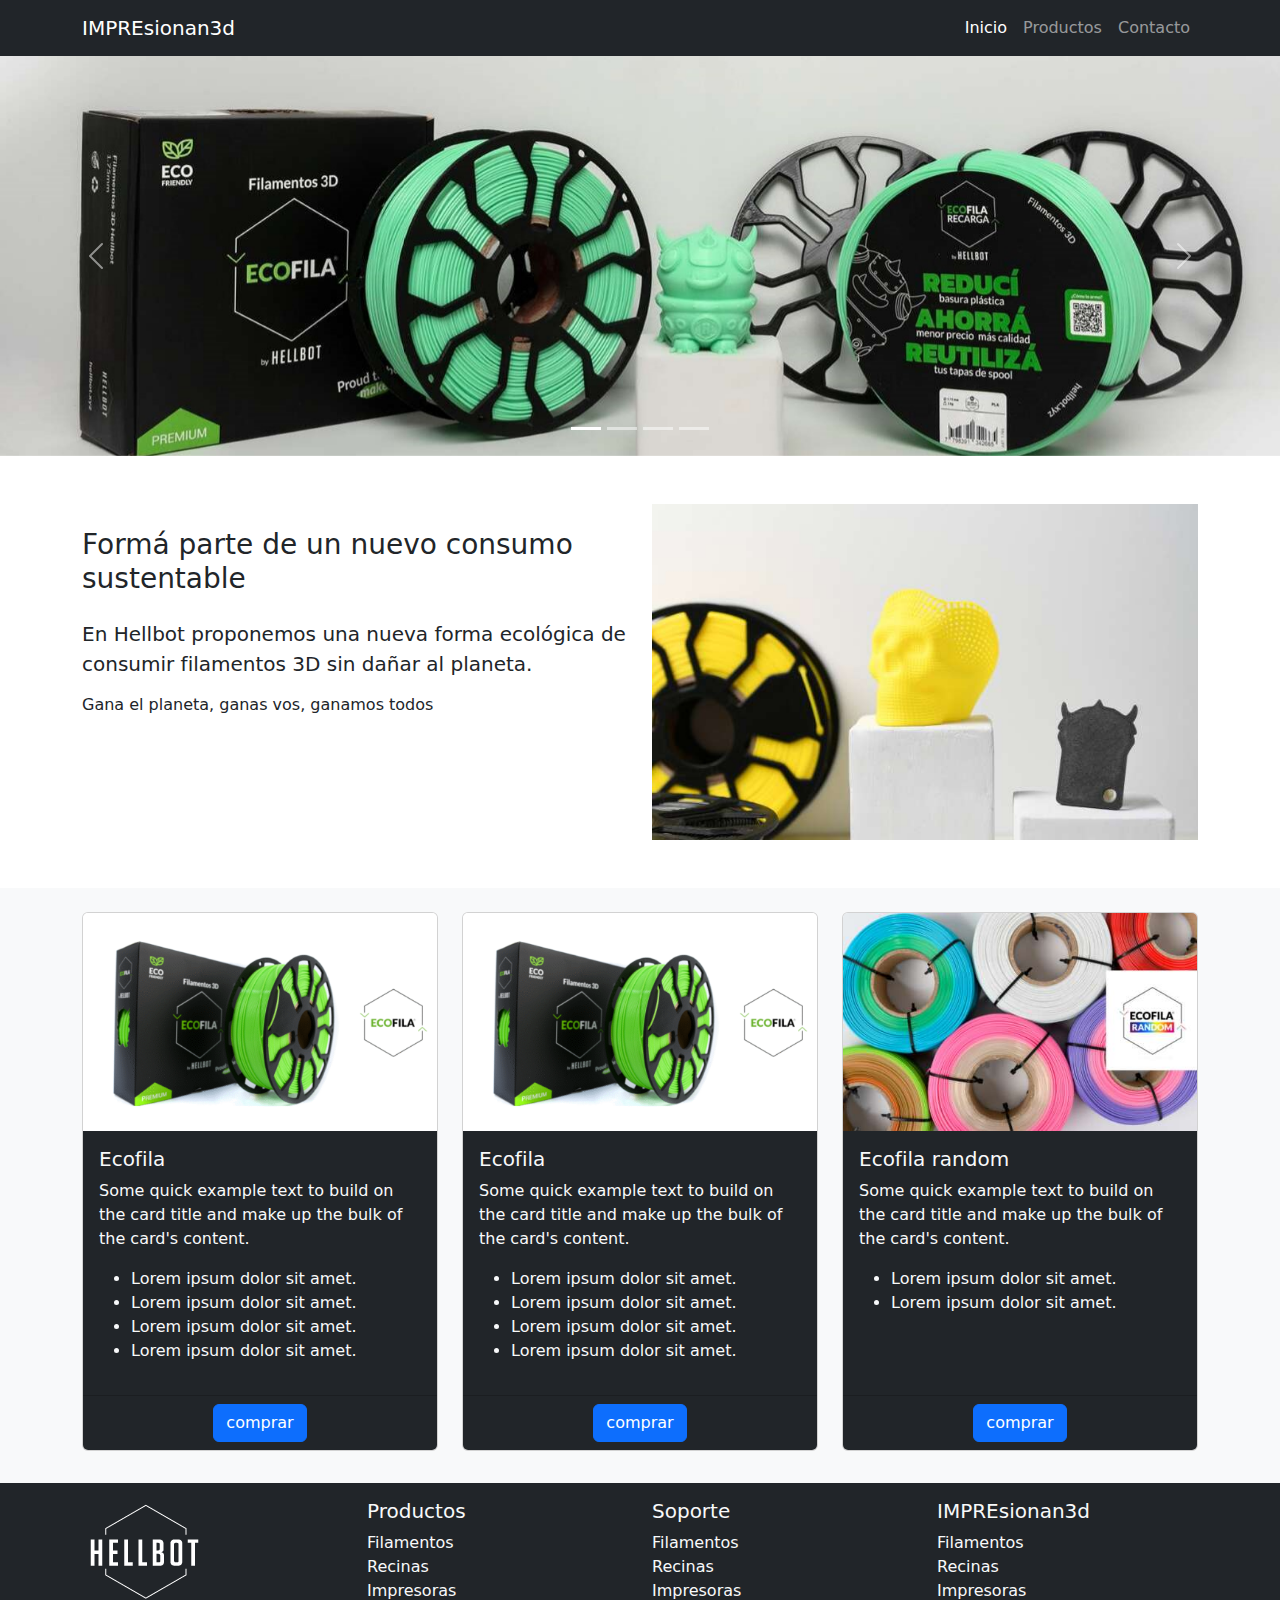
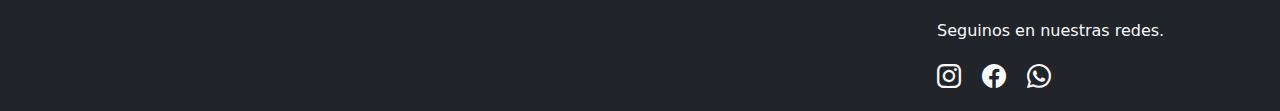
==== index.html @ c32be2dc "estructura completa del proyecto" ====
<!DOCTYPE html>
<html lang="es">
  <head>
    <meta charset="UTF-8" />
    <meta name="viewport" content="width=device-width, initial-scale=1.0" />
    <meta name="description" content="Venta de insumos para impresiones 3d." />
    <meta
      name="kaywords"
      content="filamento, recina, pla, petg, impresiones 3d"
    />
    <meta name="author" content="Facundo Alejo Herrera" />
    <link rel="stylesheet" href="./css/bootstrap.min.css" />
    <link rel="stylesheet" href="./css/style.css" />
    <link
      rel="stylesheet"
      href="https://cdn.jsdelivr.net/npm/bootstrap-icons@1.11.1/font/bootstrap-icons.css"
    />
    <title>Impresionan3D</title>
  </head>
  <body>
    <header>
      <nav class="navbar navbar-expand-lg bg-dark navbar-dark">
        <div class="container">
          <a class="navbar-brand" href="./index.html">IMPREsionan3d</a>
          <button
            class="navbar-toggler"
            type="button"
            data-bs-toggle="collapse"
            data-bs-target="#navbarSupportedContent"
            aria-controls="navbarSupportedContent"
            aria-expanded="false"
            aria-label="Toggle navigation"
          >
            <span class="navbar-toggler-icon"></span>
          </button>
          <div class="collapse navbar-collapse" id="navbarSupportedContent">
            <ul class="navbar-nav ms-auto mb-2 mb-lg-0">
              <li class="nav-item">
                <a
                  class="nav-link active"
                  aria-current="page"
                  href="./index.html"
                  >Inicio</a
                >
              </li>
              <li class="nav-item">
                <a class="nav-link" href="./pages/productos.html">Productos</a>
              </li>
              <li class="nav-item">
                <a class="nav-link" href="./pages/contacto.html">Contacto</a>
              </li>
            </ul>
          </div>
        </div>
      </nav>
    </header>
    <main>
      <section id="carouselProductosPrincipales" class="carousel slide">
        <!-- rayitas que aparecen abajo -->
        <div class="carousel-indicators">
          <button
            type="button"
            data-bs-target="#carouselProductosPrincipales"
            data-bs-slide-to="0"
            class="active"
            aria-current="true"
            aria-label="Slide 1"
          ></button>
          <button
            type="button"
            data-bs-target="#carouselProductosPrincipales"
            data-bs-slide-to="1"
            aria-label="Slide 2"
          ></button>
          <button
            type="button"
            data-bs-target="#carouselProductosPrincipales"
            data-bs-slide-to="2"
            aria-label="Slide 3"
          ></button>
          <button
            type="button"
            data-bs-target="#carouselProductosPrincipales"
            data-bs-slide-to="3"
            aria-label="Slide 4"
          ></button>
        </div>
        <!-- imagenes -->
        <div class="carousel-inner">
          <div class="carousel-item active">
            <img
              src="./img/Ecofilas-1620x1080.jpg"
              class="d-block w-100 carouselProductos"
              alt="..."
            />
          </div>
          <div class="carousel-item">
            <img
              src="./img/DSC_5525-1620x1080.jpg"
              class="d-block w-100 carouselProductos"
              alt="..."
            />
          </div>
          <div class="carousel-item">
            <img
              src="./img/softcolors-1620x1080.jpg "
              class="d-block w-100 carouselProductos"
              alt="..."
            />
          </div>
          <div class="carousel-item">
            <img
              src="./img/DSC_5525-1620x1080.jpg"
              class="d-block w-100 carouselProductos"
              alt="..."
            />
          </div>
        </div>
        <!-- flechas atras adelante -->
        <button
          class="carousel-control-prev"
          type="button"
          data-bs-target="#carouselProductosPrincipales"
          data-bs-slide="prev"
        >
          <span class="carousel-control-prev-icon" aria-hidden="true"></span>
          <span class="visually-hidden">Previous</span>
        </button>
        <button
          class="carousel-control-next"
          type="button"
          data-bs-target="#carouselProductosPrincipales"
          data-bs-slide="next"
        >
          <span class="carousel-control-next-icon" aria-hidden="true"></span>
          <span class="visually-hidden">Next</span>
        </button>
      </section>
      <section class="container my-5">
        <div class="row">
          <div class="col-md-6 mb-1">
            <article>
              <h3 class="my-4">Formá parte de un nuevo consumo sustentable</h3>
              <p class="lead">
                En Hellbot proponemos una nueva forma ecológica de consumir
                filamentos 3D sin dañar al planeta.
              </p>
              <h6>Gana el planeta, ganas vos, ganamos todos</h6>
            </article>
          </div>
          <div class="col-md-6">
            <img
              src="./img/petg-650x400.jpg"
              class="img-fluid"
              alt="producto de craneo"
            />
          </div>
        </div>
      </section>
      <section class="bg-light py-4">
        <div class="container">
          <article class="row justify-content-center">
            <div class="col-md-6 col-lg-4 mb-2">
              <div class="card h-100">
                <img
                  src="./img/Ecofila-480x295.png"
                  class="card-img-top"
                  alt="filamento ecofila"
                />
                <div class="card-body bg-dark text-light">
                  <h5 class="card-title">Ecofila</h5>
                  <p class="card-text">
                    Some quick example text to build on the card title and make
                    up the bulk of the card's content.
                  </p>
                  <ul>
                    <li>Lorem ipsum dolor sit amet.</li>
                    <li>Lorem ipsum dolor sit amet.</li>
                    <li>Lorem ipsum dolor sit amet.</li>
                    <li>Lorem ipsum dolor sit amet.</li>
                  </ul>
                </div>
                <div class="text-center card-footer bg-dark">
                  <a href="./pages/productos.html" class="btn btn-primary"
                    >comprar</a
                  >
                </div>
              </div>
            </div>
            <div class="col-md-6 col-lg-4 mb-2">
              <div class="card h-100">
                <img
                  src="./img/Ecofila-480x295.png"
                  class="card-img-top"
                  alt="filamento ecofila"
                />
                <div class="card-body bg-dark text-light">
                  <h5 class="card-title">Ecofila</h5>
                  <p class="card-text">
                    Some quick example text to build on the card title and make
                    up the bulk of the card's content.
                  </p>
                  <ul>
                    <li>Lorem ipsum dolor sit amet.</li>
                    <li>Lorem ipsum dolor sit amet.</li>
                    <li>Lorem ipsum dolor sit amet.</li>
                    <li>Lorem ipsum dolor sit amet.</li>
                  </ul>
                </div>
                <div class="text-center card-footer bg-dark">
                  <a href="./pages/productos.html" class="btn btn-primary"
                    >comprar</a
                  >
                </div>
              </div>
            </div>
            <div class="col-md-6 col-lg-4 mb-2">
              <!-- h-100 hace que todas las cards tengan la misma altura. -->
              <div class="card h-100">
                <img
                  src="./img/Ecofila-Random-480x295.jpg"
                  class="card-img-top"
                  alt="filamento ecofila"
                />
                <div class="card-body bg-dark text-light">
                  <h5 class="card-title">Ecofila random</h5>
                  <p class="card-text">
                    Some quick example text to build on the card title and make
                    up the bulk of the card's content.
                  </p>
                  <ul>
                    <li>Lorem ipsum dolor sit amet.</li>
                    <li>Lorem ipsum dolor sit amet.</li>
                  </ul>
                </div>
                <div class="text-center card-footer bg-dark">
                  <button
                    class="btn btn-primary"
                    type="button"
                    data-bs-toggle="modal"
                    data-bs-target="#modalFilamentoColores"
                  >
                    comprar
                  </button>
                </div>
              </div>
            </div>
          </article>
        </div>
      </section>
      <!-- Modal producto de la ultima card -->
      <div
        class="modal fade"
        id="modalFilamentoColores"
        tabindex="-1"
        aria-labelledby="modalFilamentoColoresLabel"
        aria-hidden="true"
      >
        <div class="modal-dialog">
          <div class="modal-content">
            <div class="modal-header">
              <h5 class="modal-title fs-5" id="modalFilamentoColoresLabel">
                Ecofila random
              </h5>
              <button
                type="button"
                class="btn-close"
                data-bs-dismiss="modal"
                aria-label="Close"
              ></button>
            </div>
            <div class="modal-body">
              <img
                src="./img/Ecofila-Random-480x295.jpg"
                class="img-fluid"
                alt="producto ecofila random"
              />
              <p>
                Lorem ipsum dolor sit, amet consectetur adipisicing elit. Ipsum
                rem quidem maiores sed illo natus magni, placeat sit?
                Voluptatum, repellendus ex velit repudiandae mollitia nostrum!
              </p>
              <p><b>Precio:</b> $5000</p>
            </div>
            <div class="modal-footer">
              <button type="button" class="btn btn-primary" disabled>
                Finalizar compra
              </button>
            </div>
          </div>
        </div>
      </div>
    </main>
    <footer class="bg-dark text-light py-3">
      <div class="container">
        <div class="row">
          <div class="col-md-12 col-lg-3 text-center text-lg-start">
            <img src="./img/logo-footer.png" alt="logo IMPREsionan3d" />
          </div>
          <div class="col-md-4 col-lg-3">
            <h5>Productos</h5>
            <ul class="listaProducto">
              <li>Filamentos</li>
              <li>Recinas</li>
              <li>Impresoras</li>
            </ul>
          </div>
          <div class="col-md-4 col-lg-3">
            <h5>Soporte</h5>
            <ul class="listaProducto">
              <li>Filamentos</li>
              <li>Recinas</li>
              <li>Impresoras</li>
            </ul>
          </div>
          <div class="col-md-4 col-lg-3">
            <h5>IMPREsionan3d</h5>
            <ul class="listaProducto">
              <li>Filamentos</li>
              <li>Recinas</li>
              <li>Impresoras</li>
            </ul>
            <p>Seguinos en nuestras redes.</p>
            <a href="#" class="link-light"
              ><i class="bi bi-instagram fs-4"></i
            ></a>
            <a href="#" class="link-light mx-3"
              ><i class="bi bi-facebook fs-4"></i
            ></a>
            <a href="#" class="link-light"
              ><i class="bi bi-whatsapp fs-4"></i
            ></a>
          </div>
        </div>
      </div>
    </footer>
    <script src="./js/bootstrap.min.js"></script>
  </body>
</html>
---- css/style.css ----
body {
    min-height: 100vh;
    display: flex;
    flex-direction: column;
}

main {
    flex-grow: 1;
}

.listaProducto {
    list-style: none;
    padding: 0;
}

.carouselProductos {
    height: 400px;
    object-fit: cover;
}
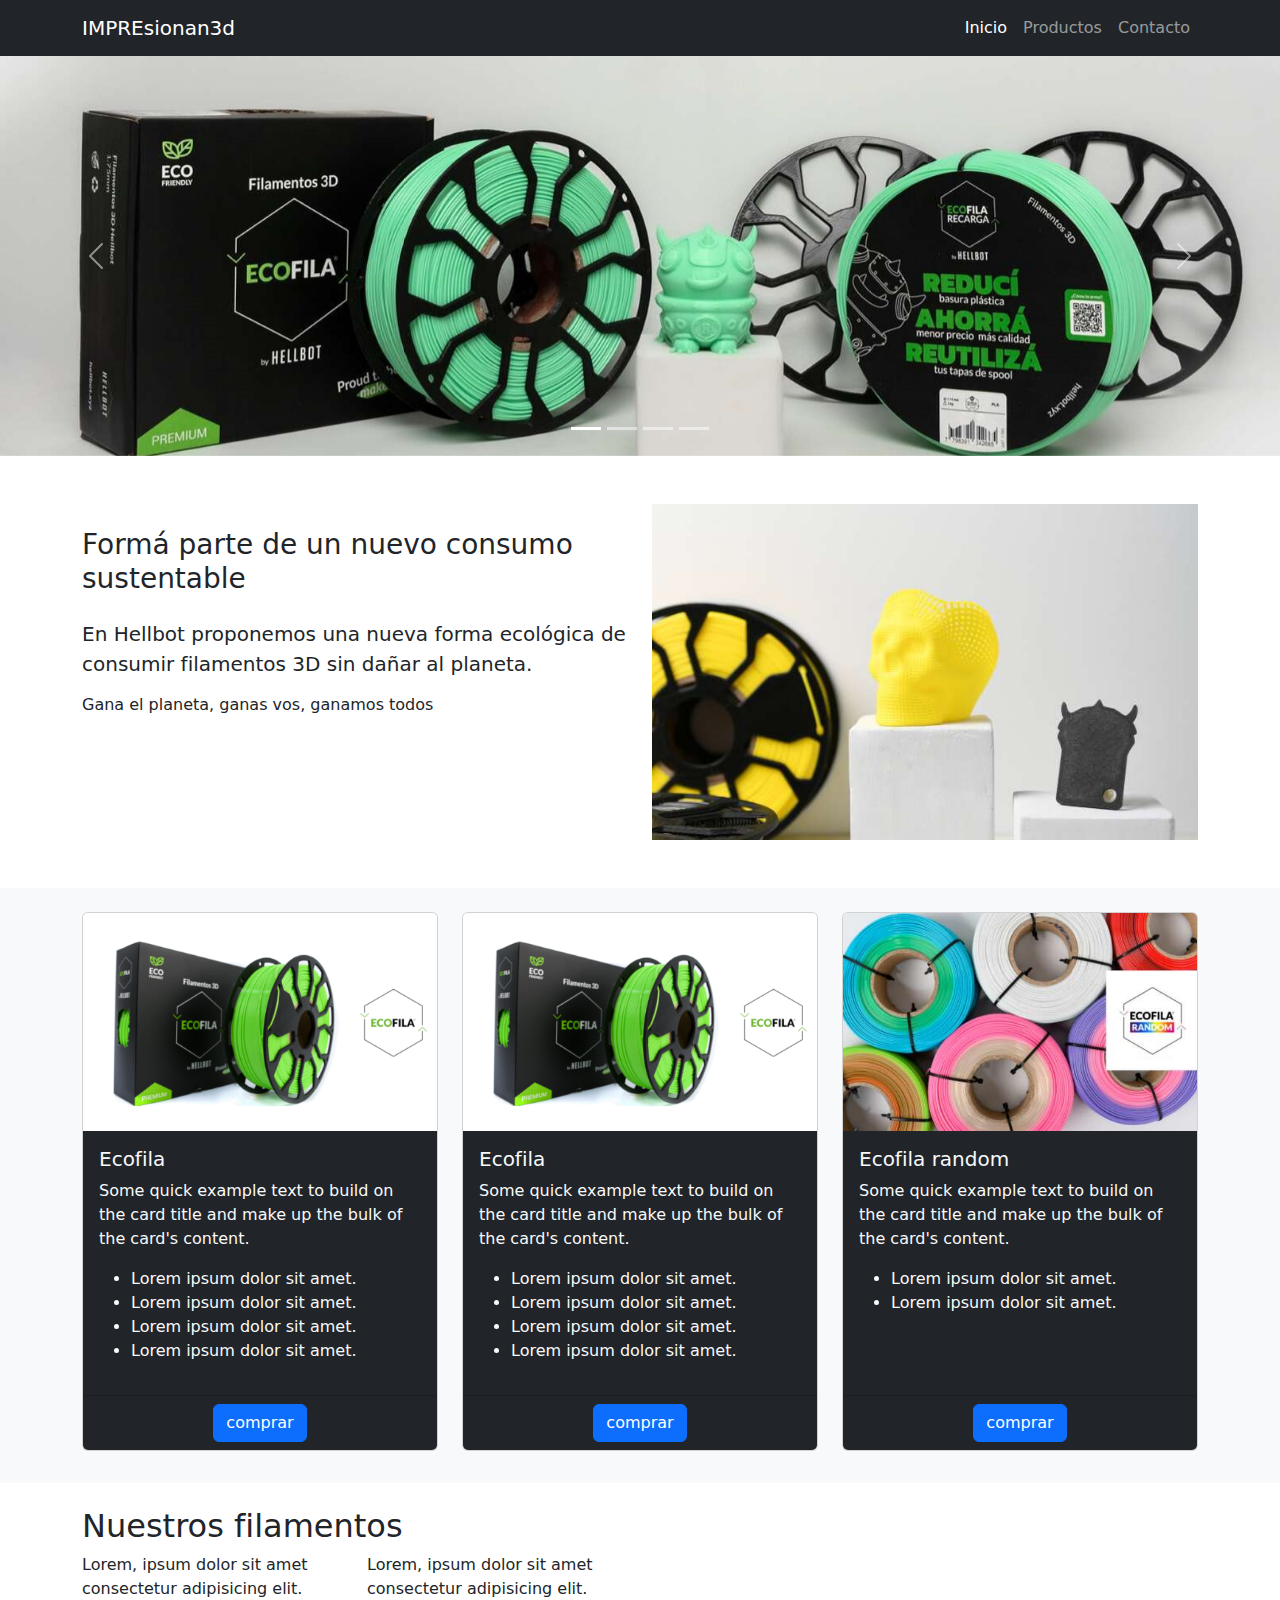
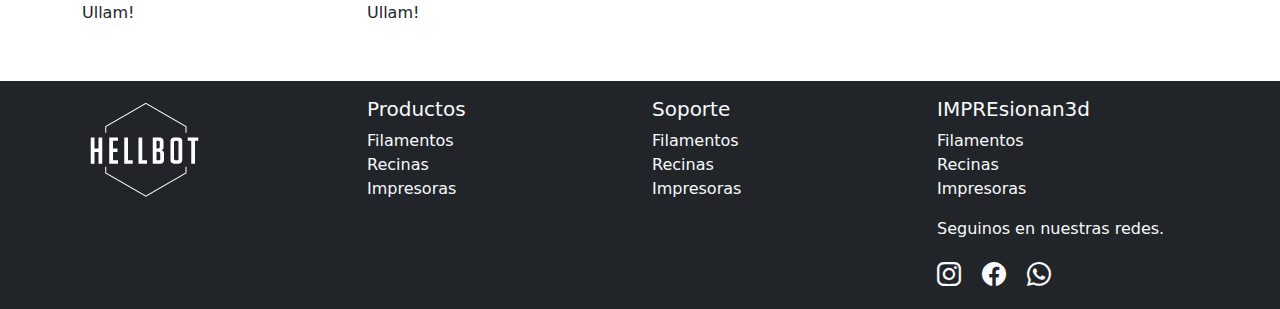
==== commit 921cf3bd: "creamos la grilla de productos, en la seccion nuestros filamentos" ====
--- a/index.html
+++ b/index.html
@@ -248,6 +248,17 @@
           </article>
         </div>
       </section>
+      <section class="my-4 container">
+        <h2>Nuestros filamentos</h2>
+        <article class="row">
+          <div class="col-12 col-md-4 col-lg-3 mb-3">
+            <p>Lorem, ipsum dolor sit amet consectetur adipisicing elit. Ullam!</p>
+          </div>
+          <div class="col-12 col-md-4 col-lg-3 mb-3">
+            <p>Lorem, ipsum dolor sit amet consectetur adipisicing elit. Ullam!</p>
+          </div>
+        </article>
+      </section>
       <!-- Modal producto de la ultima card -->
       <div
         class="modal fade"
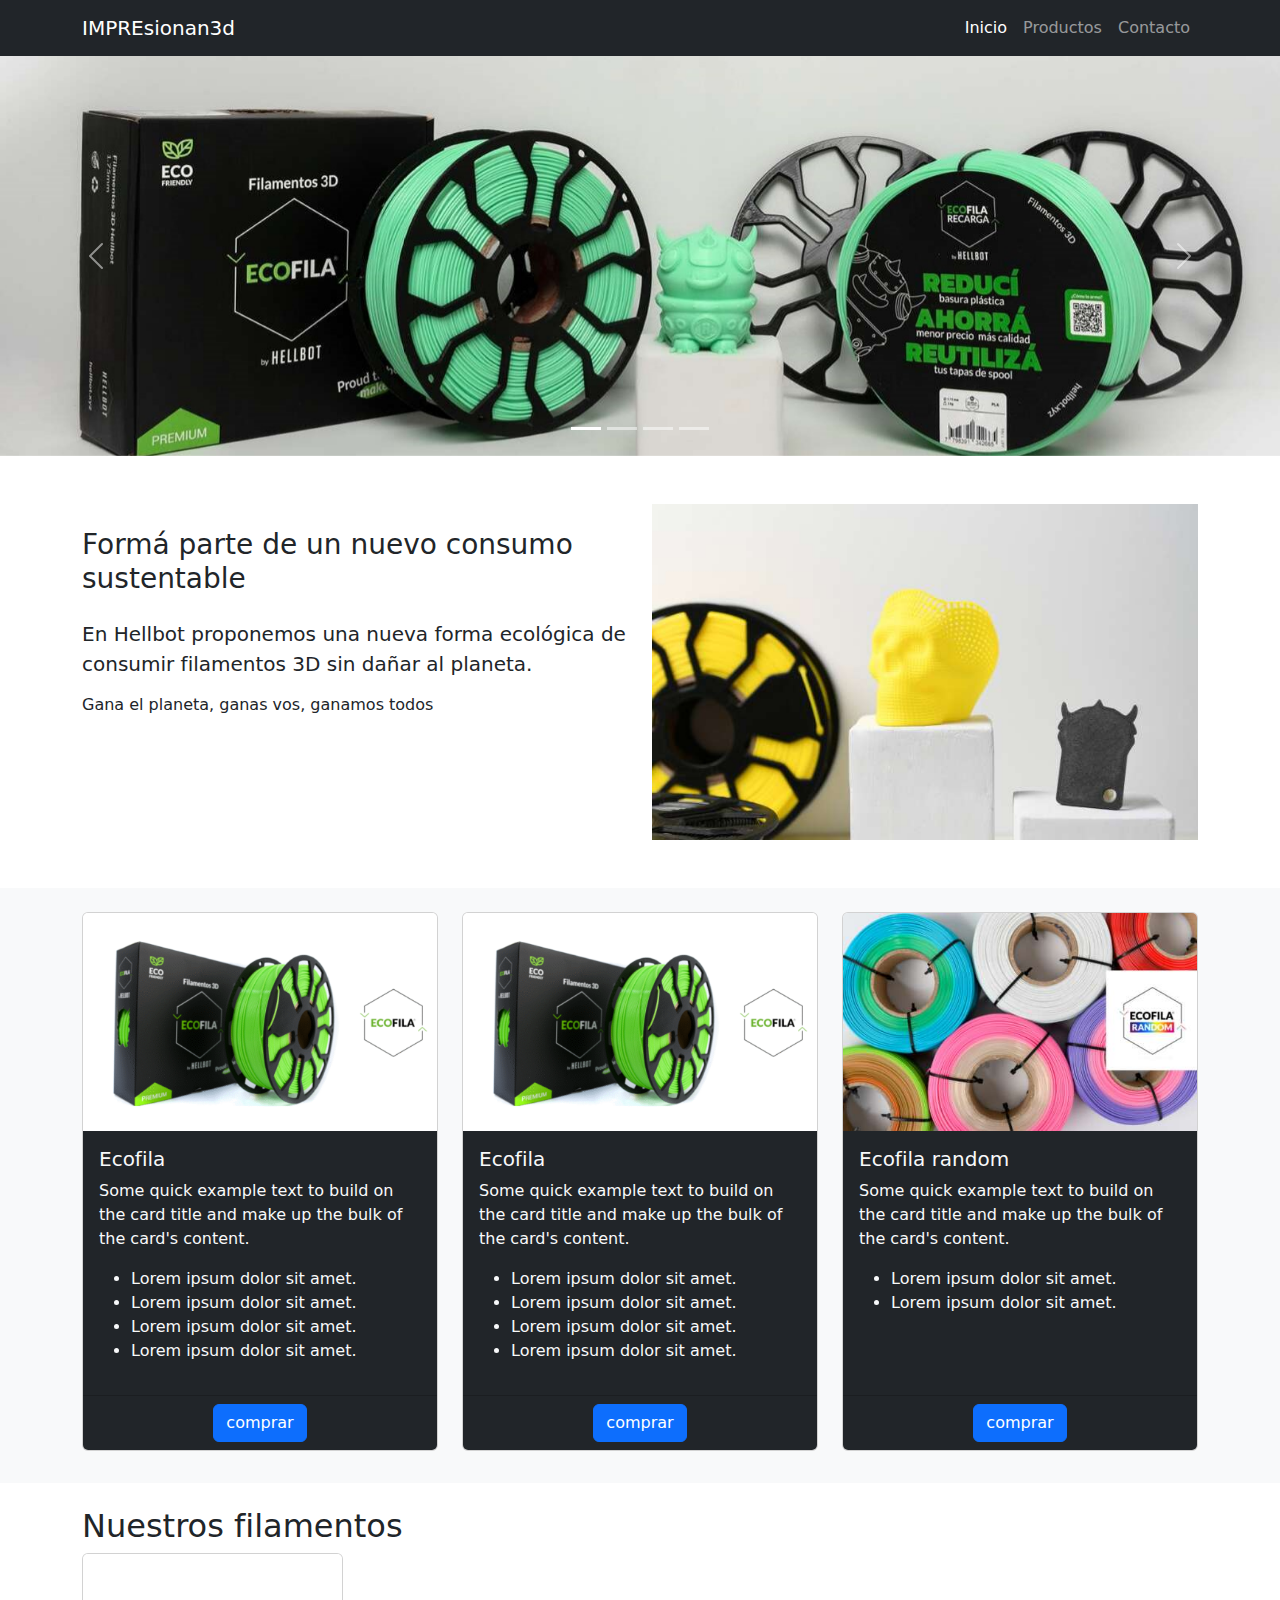
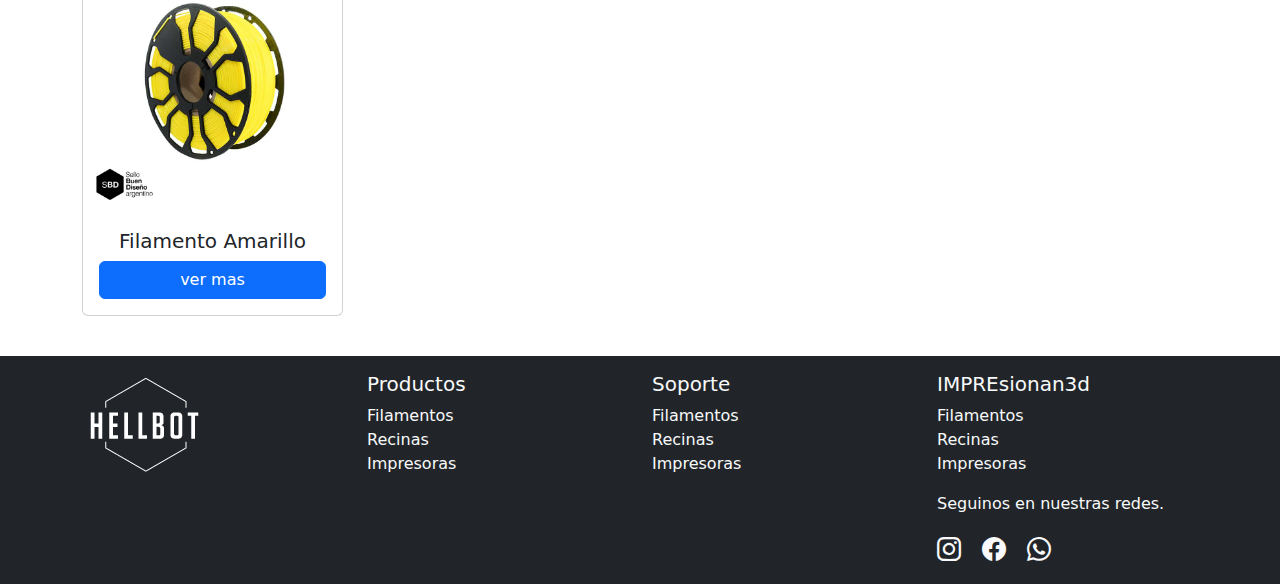
==== commit 5f487572: "creamos el diseño de una columna de producto" ====
--- a/index.html
+++ b/index.html
@@ -252,10 +252,13 @@
         <h2>Nuestros filamentos</h2>
         <article class="row">
           <div class="col-12 col-md-4 col-lg-3 mb-3">
-            <p>Lorem, ipsum dolor sit amet consectetur adipisicing elit. Ullam!</p>
-          </div>
-          <div class="col-12 col-md-4 col-lg-3 mb-3">
-            <p>Lorem, ipsum dolor sit amet consectetur adipisicing elit. Ullam!</p>
+            <div class="card">
+              <img src="./img/Amarillo-800x800.jpg" class="card-img-top" alt="filamento amarillo">
+              <div class="card-body text-center">
+                <h5 class="card-title">Filamento Amarillo</h5>
+                <button class="btn btn-primary w-100">ver mas</button>
+              </div>
+            </div>            
           </div>
         </article>
       </section>
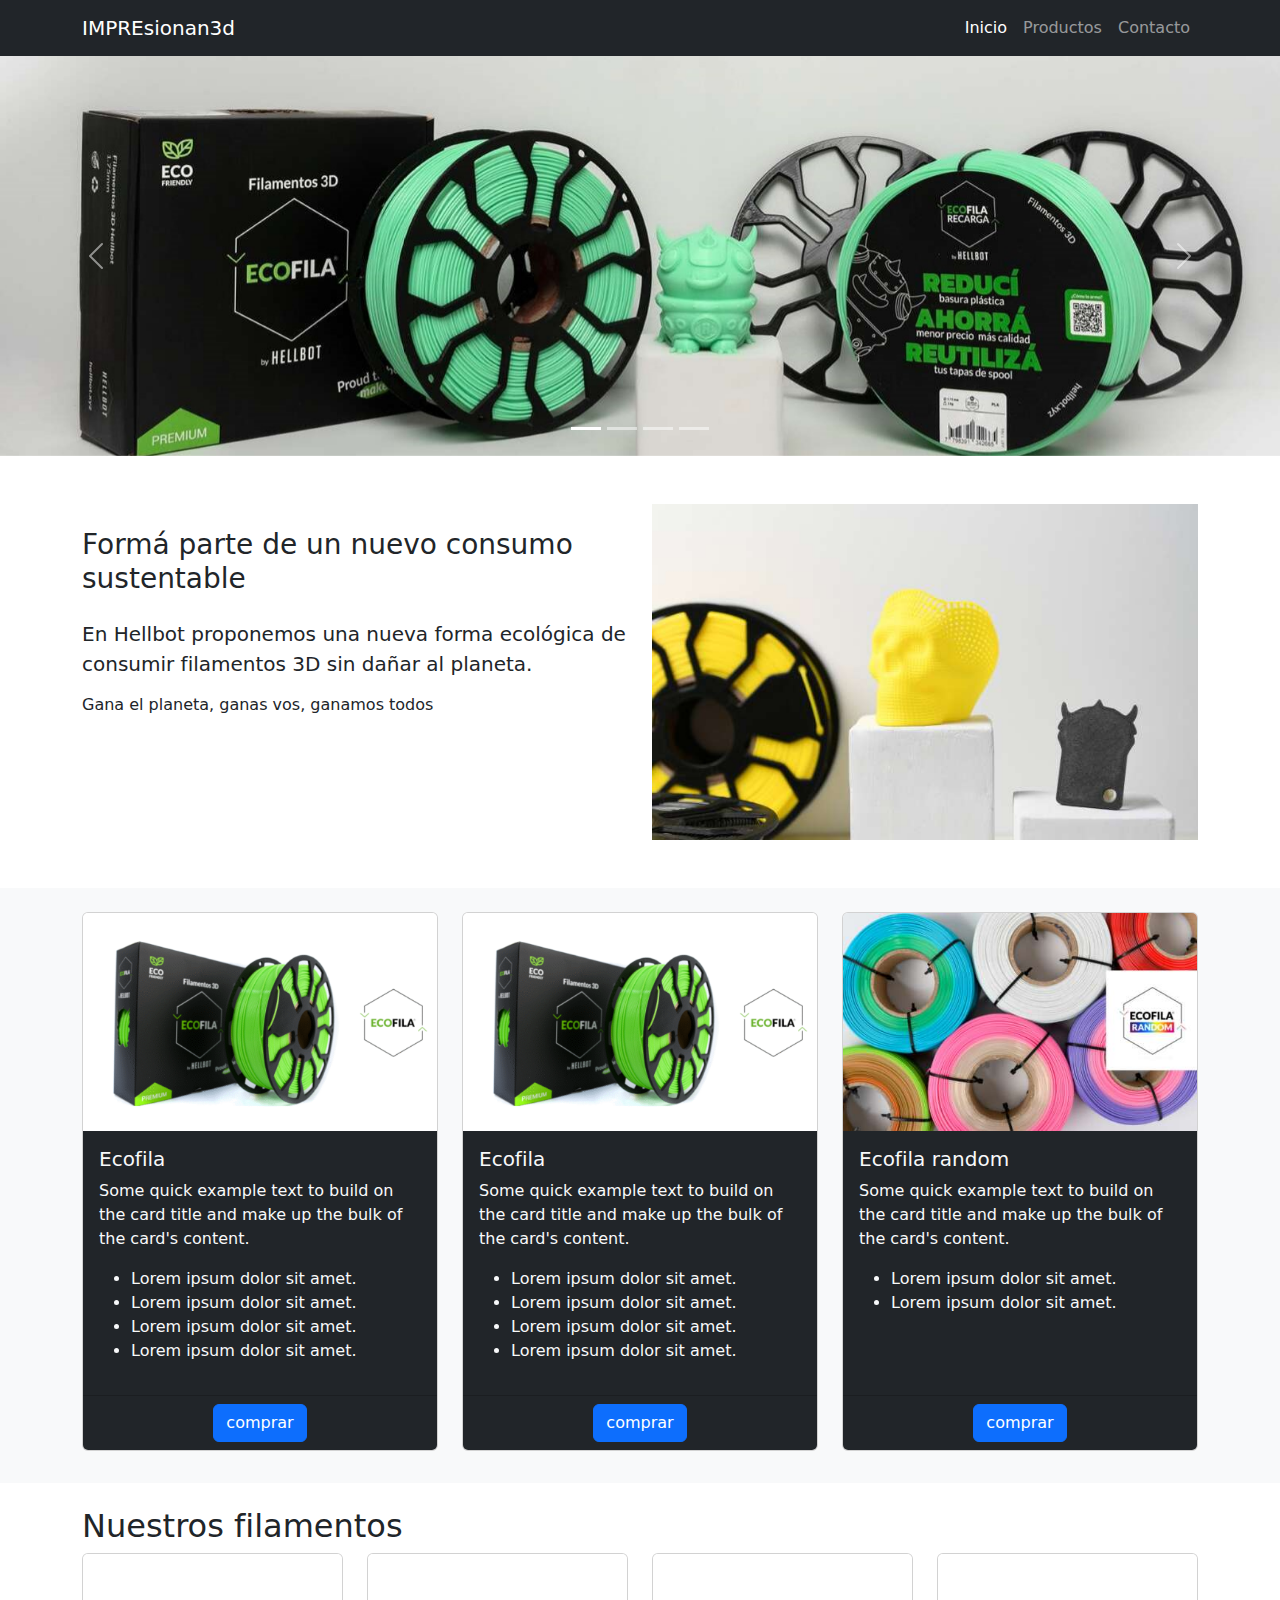
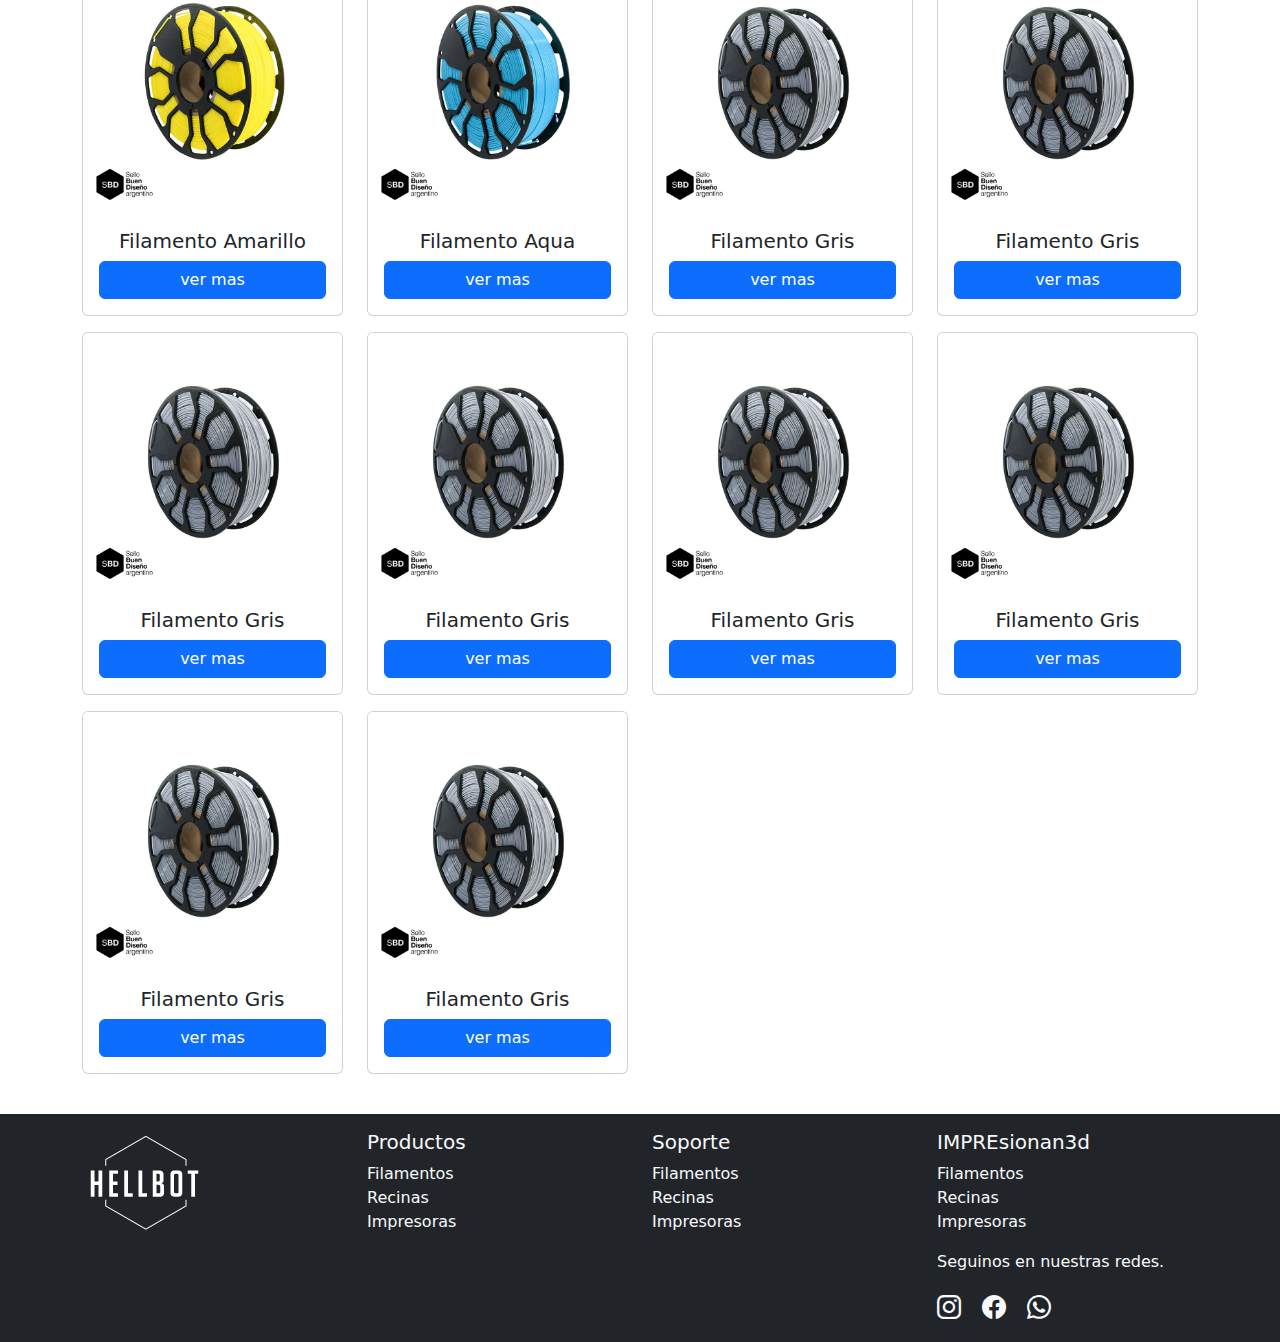
==== commit 819133c3: "terminamos todos los productos de la grilla" ====
--- a/index.html
+++ b/index.html
@@ -260,6 +260,87 @@
               </div>
             </div>            
           </div>
+          <div class="col-12 col-md-4 col-lg-3 mb-3">
+            <div class="card">
+              <img src="./img/Aqua-800x800.jpg" class="card-img-top" alt="filamento aqua">
+              <div class="card-body text-center">
+                <h5 class="card-title">Filamento Aqua</h5>
+                <button class="btn btn-primary w-100">ver mas</button>
+              </div>
+            </div>            
+          </div>
+          <div class="col-12 col-md-4 col-lg-3 mb-3">
+            <div class="card">
+              <img src="./img/Gris-800x800.jpg" class="card-img-top" alt="filamento gris">
+              <div class="card-body text-center">
+                <h5 class="card-title">Filamento Gris</h5>
+                <button class="btn btn-primary w-100">ver mas</button>
+              </div>
+            </div>            
+          </div>
+          <div class="col-12 col-md-4 col-lg-3 mb-3">
+            <div class="card">
+              <img src="./img/Gris-800x800.jpg" class="card-img-top" alt="filamento gris">
+              <div class="card-body text-center">
+                <h5 class="card-title">Filamento Gris</h5>
+                <button class="btn btn-primary w-100">ver mas</button>
+              </div>
+            </div>            
+          </div>
+          <div class="col-12 col-md-4 col-lg-3 mb-3">
+            <div class="card">
+              <img src="./img/Gris-800x800.jpg" class="card-img-top" alt="filamento gris">
+              <div class="card-body text-center">
+                <h5 class="card-title">Filamento Gris</h5>
+                <button class="btn btn-primary w-100">ver mas</button>
+              </div>
+            </div>            
+          </div>
+          <div class="col-12 col-md-4 col-lg-3 mb-3">
+            <div class="card">
+              <img src="./img/Gris-800x800.jpg" class="card-img-top" alt="filamento gris">
+              <div class="card-body text-center">
+                <h5 class="card-title">Filamento Gris</h5>
+                <button class="btn btn-primary w-100">ver mas</button>
+              </div>
+            </div>            
+          </div>
+          <div class="col-12 col-md-4 col-lg-3 mb-3">
+            <div class="card">
+              <img src="./img/Gris-800x800.jpg" class="card-img-top" alt="filamento gris">
+              <div class="card-body text-center">
+                <h5 class="card-title">Filamento Gris</h5>
+                <button class="btn btn-primary w-100">ver mas</button>
+              </div>
+            </div>            
+          </div>
+          <div class="col-12 col-md-4 col-lg-3 mb-3">
+            <div class="card">
+              <img src="./img/Gris-800x800.jpg" class="card-img-top" alt="filamento gris">
+              <div class="card-body text-center">
+                <h5 class="card-title">Filamento Gris</h5>
+                <button class="btn btn-primary w-100">ver mas</button>
+              </div>
+            </div>            
+          </div>
+          <div class="col-12 col-md-4 col-lg-3 mb-3">
+            <div class="card">
+              <img src="./img/Gris-800x800.jpg" class="card-img-top" alt="filamento gris">
+              <div class="card-body text-center">
+                <h5 class="card-title">Filamento Gris</h5>
+                <button class="btn btn-primary w-100">ver mas</button>
+              </div>
+            </div>            
+          </div>
+          <div class="col-12 col-md-4 col-lg-3 mb-3">
+            <div class="card">
+              <img src="./img/Gris-800x800.jpg" class="card-img-top" alt="filamento gris">
+              <div class="card-body text-center">
+                <h5 class="card-title">Filamento Gris</h5>
+                <button class="btn btn-primary w-100">ver mas</button>
+              </div>
+            </div>            
+          </div>
         </article>
       </section>
       <!-- Modal producto de la ultima card -->
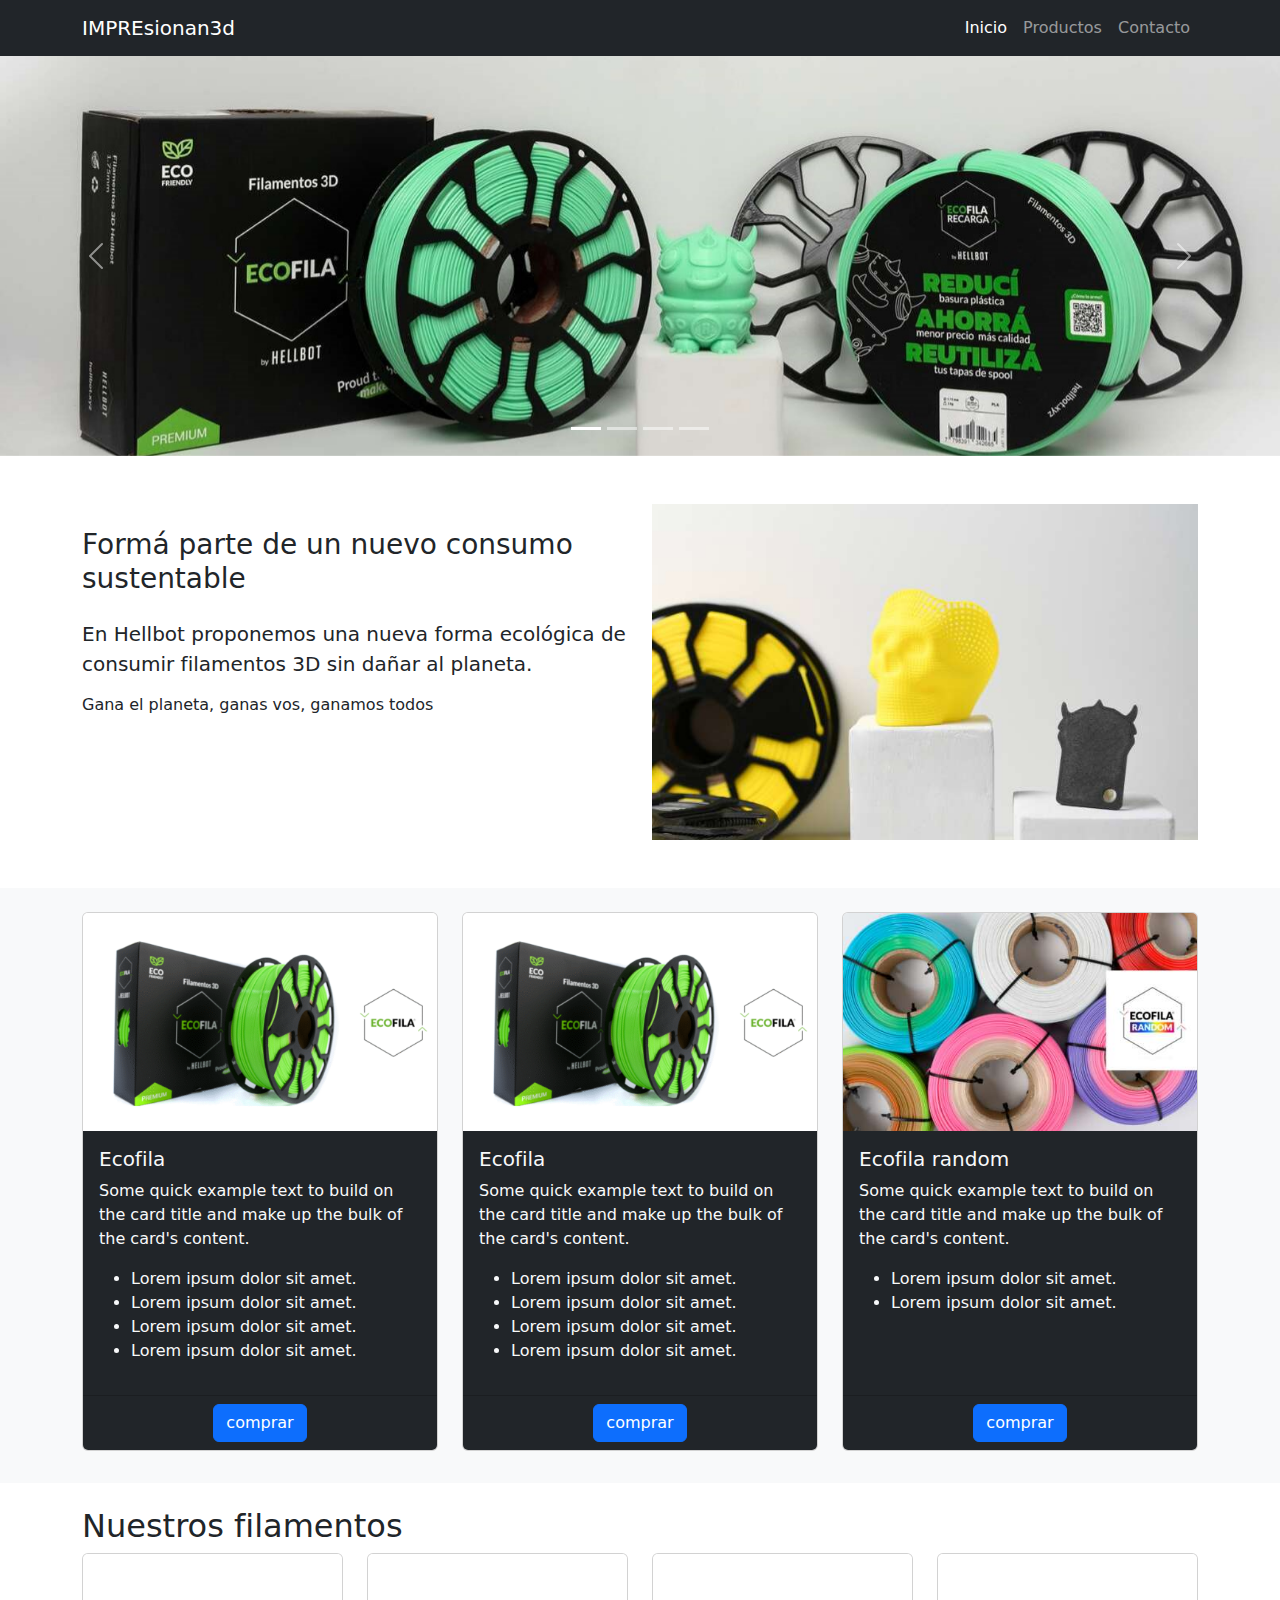
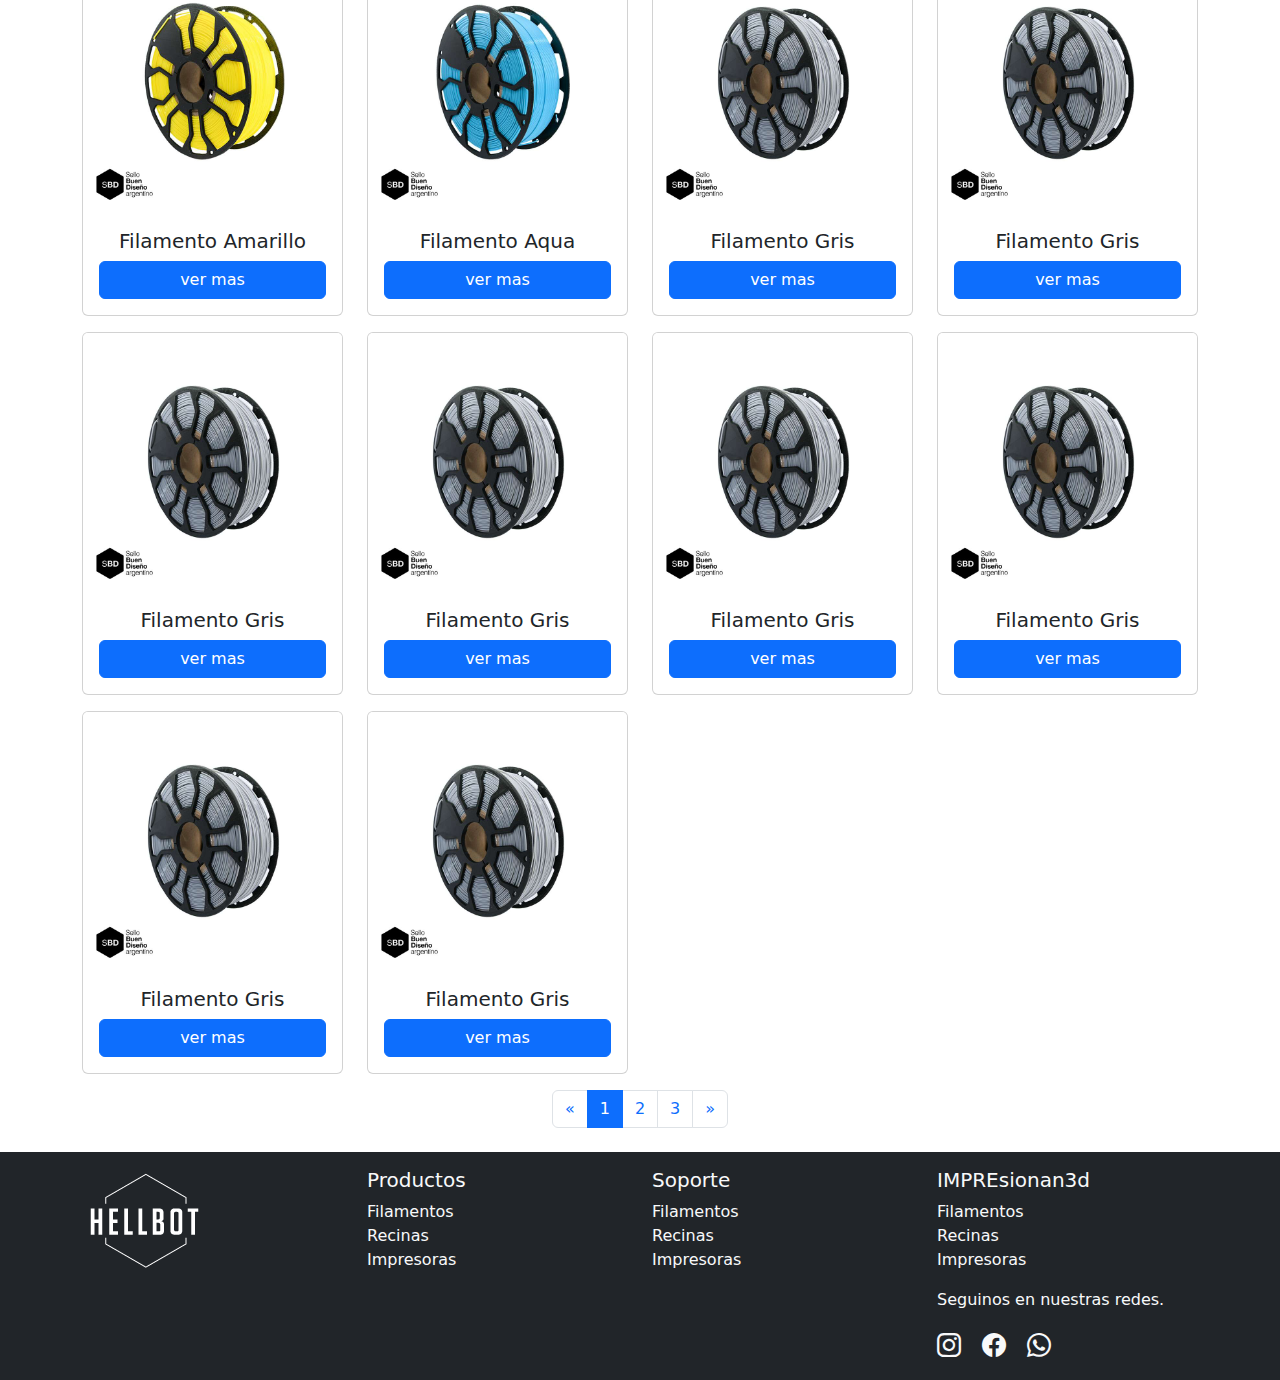
==== commit 4700eccc: "agregamos el componente de paginación en la grilla de productos" ====
--- a/index.html
+++ b/index.html
@@ -342,6 +342,23 @@
             </div>            
           </div>
         </article>
+        <nav aria-label="Page navigation products">
+          <ul class="pagination justify-content-center">
+            <li class="page-item">
+              <a class="page-link" href="#" aria-label="Previous">
+                <span aria-hidden="true">&laquo;</span>
+              </a>
+            </li>
+            <li class="page-item active"><a class="page-link" href="#">1</a></li>
+            <li class="page-item"><a class="page-link" href="#">2</a></li>
+            <li class="page-item"><a class="page-link" href="#">3</a></li>
+            <li class="page-item">
+              <a class="page-link" href="#" aria-label="Next">
+                <span aria-hidden="true">&raquo;</span>
+              </a>
+            </li>
+          </ul>
+        </nav>
       </section>
       <!-- Modal producto de la ultima card -->
       <div
